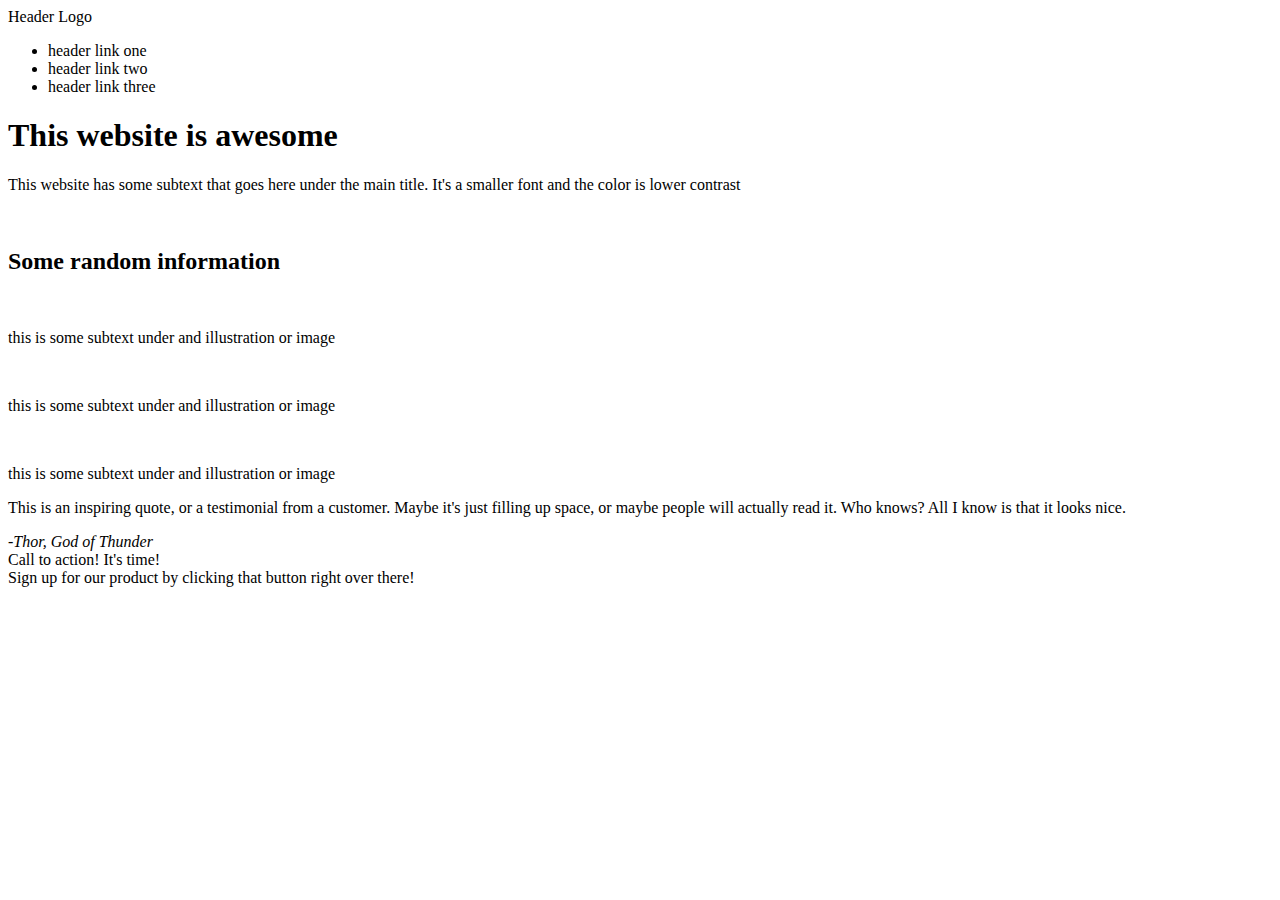
==== landing-page-updated/index.html @ 97ea9f0e "Initial html created for landing page" ====
<!DOCTYPE html>
<html lang="en">
  <head>
    <meta charset="UTF-8" />
    <meta http-equiv="X-UA-Compatible" content="IE=edge" />
    <meta name="viewport" content="width=device-width, initial-scale=1.0" />
    <title>Landing Page</title>
    <link rel="stylesheet" href="style.css" />
  </head>
  <body>
    <!-- Header -->

    <div class="header">
      <div class="header-logo">Header Logo</div>
      <div class="header-list">
        <ul>
          <li class="header-links">header link one</li>
          <li class="header-links">header link two</li>
          <li class="header-links">header link three</li>
        </ul>
      </div>
    </div>

    <!-- Header content -->

    <div class="header-content">
      <div class="header-left">
        <h1>This website is awesome</h1>
        <p>
          This website has some subtext that goes here under the main title.
          It's a smaller font and the color is lower contrast
        </p>
      </div>
      <div class="header-right">
        <img src="" alt="" class="header-img" />
      </div>
    </div>

    <!-- main content -->

    <div class="main-content">
      <div class="main-header">
        <h2>Some random information</h2>
      </div>
      <div class="content-cards">
        <img src="" alt="" class="card" />
        <p class="card-text">
          this is some subtext under and illustration or image
        </p>
        <img src="" alt="" class="card" />
        <p class="card-text">
          this is some subtext under and illustration or image
        </p>
        <img src="" alt="" class="card" />
        <p class="card-text">
          this is some subtext under and illustration or image
        </p>
      </div>
    </div>

    <!-- Quote -->

    <div class="quote">
      <p class="quote-text">
        This is an inspiring quote, or a testimonial from a customer. Maybe it's
        just filling up space, or maybe people will actually read it. Who knows?
        All I know is that it looks nice.
      </p>
      <cite>-Thor, God of Thunder</cite>
    </div>

    <!-- footer  -->
    <footer class="footer">
      <div class="footer-left">
        <div class="footer-header">Call to action! It's time!</div>
        <div class="footer-text">
          Sign up for our product by clicking that button right over there!
        </div>
      </div>
    </footer>
  </body>
</html>
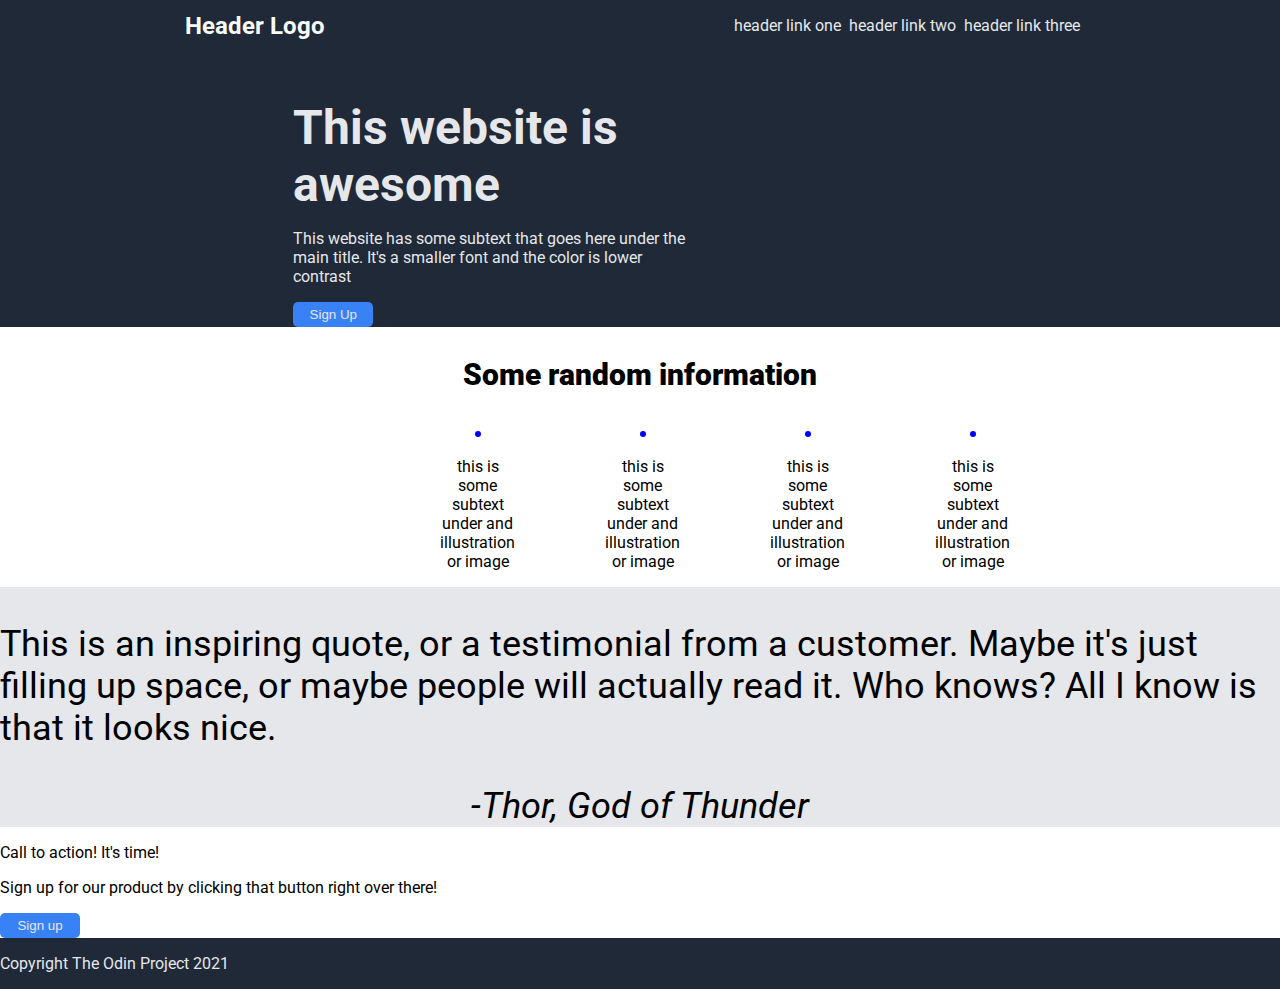
==== commit fe209cda: "continuing html and css updates" ====
--- a/landing-page-updated/index.html
+++ b/landing-page-updated/index.html
@@ -6,17 +6,20 @@
     <meta name="viewport" content="width=device-width, initial-scale=1.0" />
     <title>Landing Page</title>
     <link rel="stylesheet" href="style.css" />
+    <link rel="preconnect" href="https://fonts.googleapis.com">
+    <link rel="preconnect" href="https://fonts.gstatic.com" crossorigin>
+    <link href="https://fonts.googleapis.com/css2?family=Roboto:ital,wght@0,400;0,500;1,400&display=swap" rel="stylesheet"> 
   </head>
   <body>
     <!-- Header -->
 
     <div class="header">
-      <div class="header-logo">Header Logo</div>
+      <div id="header-logo">Header Logo</div>
       <div class="header-list">
         <ul>
-          <li class="header-links">header link one</li>
-          <li class="header-links">header link two</li>
-          <li class="header-links">header link three</li>
+          <li class="header-links"><a href="#">header link one</a></li>
+          <li class="header-links"><a href="#">header link two</a></li>
+          <li class="header-links"><a href="#">header link three</a></li>
         </ul>
       </div>
     </div>
@@ -25,14 +28,19 @@
 
     <div class="header-content">
       <div class="header-left">
-        <h1>This website is awesome</h1>
+        <p class="header-header">This website is awesome</h1>
         <p>
           This website has some subtext that goes here under the main title.
           It's a smaller font and the color is lower contrast
         </p>
+        <button class="header-button">Sign Up</button>
       </div>
       <div class="header-right">
-        <img src="" alt="" class="header-img" />
+        <img
+          src="https://images.unsplash.com/photo-1658148901393-8027e40d4f4b?ixlib=rb-1.2.1&ixid=MnwxMjA3fDB8MHxwaG90by1wYWdlfHx8fGVufDB8fHx8&auto=format&fit=crop&w=687&q=80"
+          alt=""
+          class="header-img"
+        />
       </div>
     </div>
 
@@ -40,21 +48,33 @@
 
     <div class="main-content">
       <div class="main-header">
-        <h2>Some random information</h2>
+        <p id="main-header">Some random information</p>
       </div>
       <div class="content-cards">
-        <img src="" alt="" class="card" />
-        <p class="card-text">
-          this is some subtext under and illustration or image
-        </p>
-        <img src="" alt="" class="card" />
-        <p class="card-text">
-          this is some subtext under and illustration or image
-        </p>
-        <img src="" alt="" class="card" />
-        <p class="card-text">
-          this is some subtext under and illustration or image
-        </p>
+        <div class="card-box">
+            <img src="https://images.unsplash.com/photo-1658052827377-3289408e1817?ixlib=rb-1.2.1&ixid=MnwxMjA3fDB8MHxwaG90by1wYWdlfHx8fGVufDB8fHx8&auto=format&fit=crop&w=735&q=80" alt="" class="card" />
+            <p class="card-text">
+            this is some subtext under and illustration or image
+            </p>
+        </div>
+        <div class="card-box">
+            <img src="https://images.unsplash.com/photo-1658052827377-3289408e1817?ixlib=rb-1.2.1&ixid=MnwxMjA3fDB8MHxwaG90by1wYWdlfHx8fGVufDB8fHx8&auto=format&fit=crop&w=735&q=80" alt="" class="card" />
+            <p class="card-text">
+            this is some subtext under and illustration or image
+            </p>
+        </div>
+        <div class="card-box">
+            <img src="https://images.unsplash.com/photo-1658052827377-3289408e1817?ixlib=rb-1.2.1&ixid=MnwxMjA3fDB8MHxwaG90by1wYWdlfHx8fGVufDB8fHx8&auto=format&fit=crop&w=735&q=80" alt="" class="card" />
+            <p class="card-text">
+            this is some subtext under and illustration or image
+            </p>
+        </div>
+        <div class="card-box">
+            <img src="https://images.unsplash.com/photo-1658052827377-3289408e1817?ixlib=rb-1.2.1&ixid=MnwxMjA3fDB8MHxwaG90by1wYWdlfHx8fGVufDB8fHx8&auto=format&fit=crop&w=735&q=80" alt="" class="card" />
+            <p class="card-text">
+            this is some subtext under and illustration or image
+            </p>
+        </div>
       </div>
     </div>
 
@@ -69,14 +89,26 @@
       <cite>-Thor, God of Thunder</cite>
     </div>
 
-    <!-- footer  -->
-    <footer class="footer">
-      <div class="footer-left">
-        <div class="footer-header">Call to action! It's time!</div>
-        <div class="footer-text">
-          Sign up for our product by clicking that button right over there!
+    <!-- signup  -->
+
+    <div class="signup">
+      <div class="signup-left">
+        <div class="signup-header">
+          <p id="signup-header">Call to action! It's time!</p>
+        </div>
+        <div class="signup-text">
+          <p id="signup-text">
+            Sign up for our product by clicking that button right over there!
+          </p>
         </div>
       </div>
+      <div class="signup-button">
+        <button>Sign up</button>
+      </div>
+    </div>
+
+    <footer class="footer">
+      <p class="footer-text">Copyright The Odin Project 2021</p>
     </footer>
   </body>
 </html>
--- a/landing-page-updated/style.css
+++ b/landing-page-updated/style.css
@@ -0,0 +1,122 @@
+body {
+    display: flex;
+    flex-direction: column;
+    height: 100vh;
+    font-family: 'Roboto', sans-serif;
+    margin: 0;
+}
+
+ul {
+    display: flex;
+    list-style: none;
+    gap: 8px;
+    padding-right: 16px;
+}
+
+a {
+    text-decoration: none;
+    color: #e5e7eb;
+}
+
+h1 {
+    font-weight: bold;
+}
+
+button {
+    background-color: #3882f6;
+    width: 80px;
+    height: 25px;
+    border-radius: 5px;
+    border: none;
+    color: #e5e7eb
+}
+
+.header,
+.footer,
+.header-content {
+    background-color: #1f2937;
+    color: #e5e7eb;
+}
+
+
+/* header */
+
+.header {
+    display: flex;
+    flex: 1;
+    justify-content: space-around;
+    align-items: center;
+}
+
+#header-logo {
+    font-size: 24px;
+    font-weight: bold;
+    color: #f9faf8;
+}
+
+.header-header {
+    font-size: 48px;
+    font-weight: bold;
+    margin-bottom: 0;
+}
+.header-content {
+    display: flex;
+    flex-direction: row;
+    justify-content: space-evenly;
+}
+
+.header-left {
+    display: flex;
+    flex-direction: column;
+    width: 400px;
+}
+
+.header-img {
+    width: auto;
+    height: 200px;
+}
+
+/* content */
+
+.main-content {
+    display: flex;
+    flex-direction: column;
+    justify-content: center;
+    align-items: center;
+}
+
+.main-header {
+    font-size: 30px;
+    font-weight: 900;
+}
+
+.card {
+    width: 100px;
+    width: 100px;
+    border: 3px solid blue;
+    border-radius: 5px;
+}
+
+.content-cards {
+    display: flex;
+    justify-content: space-evenly;
+    width: 400px;
+    gap: 90px;
+}
+
+.card-box {
+    text-align: center;
+}
+
+/* quote */
+
+.quote {
+    display: flex;
+    flex: 1;
+    flex-direction: column;
+    justify-content: center;
+    align-items: center;
+    background-color: #e5e7eb;
+    font-size: 36px;
+}
+
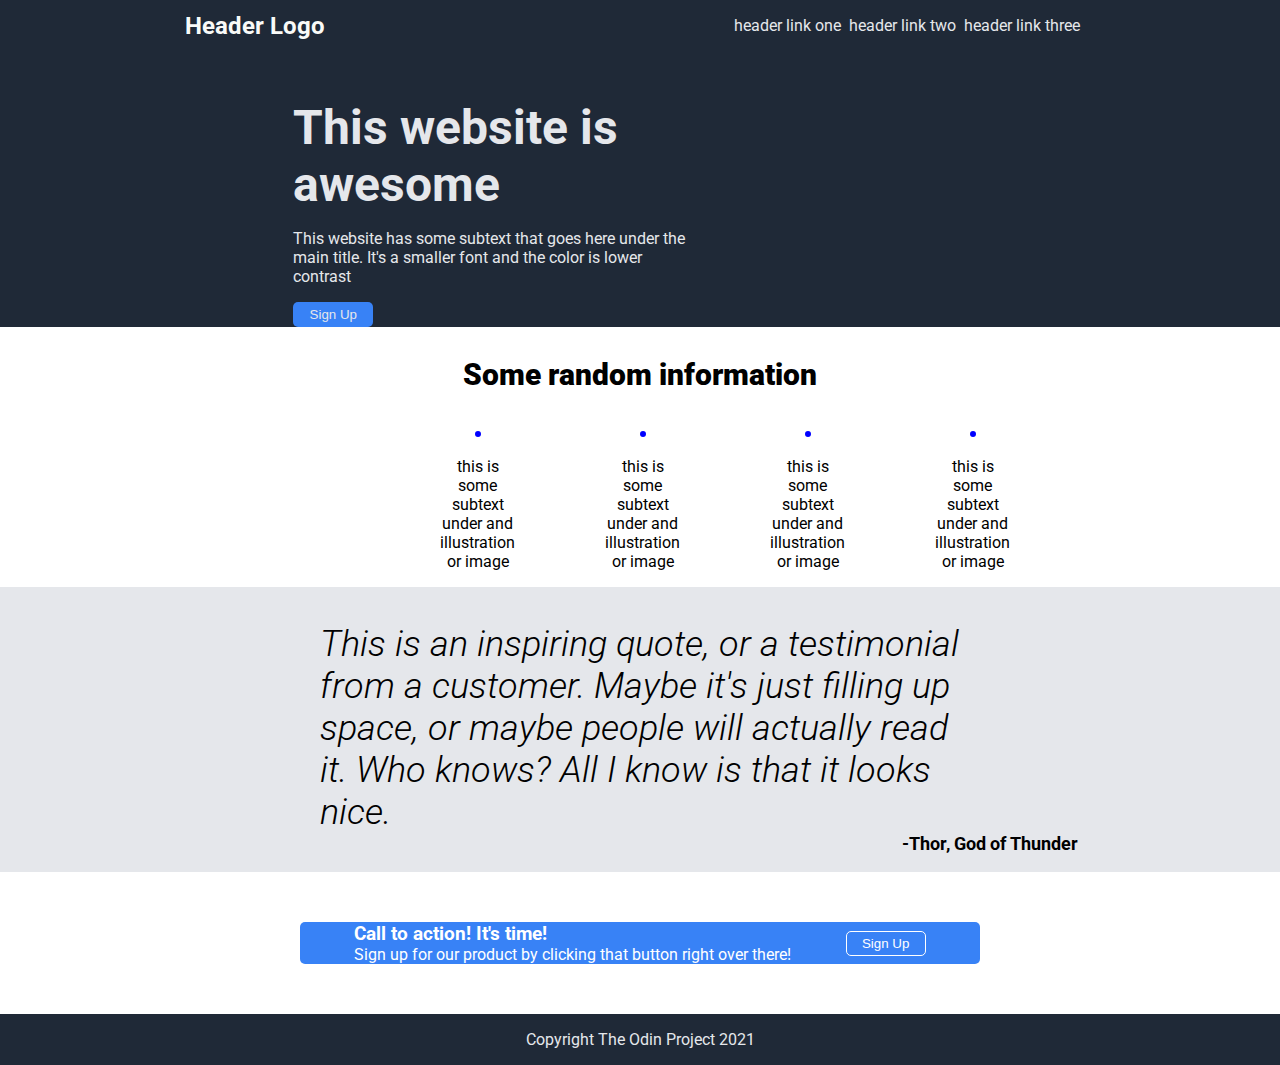
==== commit e9379346: "updated stylesheet and html docs" ====
--- a/landing-page-updated/index.html
+++ b/landing-page-updated/index.html
@@ -8,7 +8,7 @@
     <link rel="stylesheet" href="style.css" />
     <link rel="preconnect" href="https://fonts.googleapis.com">
     <link rel="preconnect" href="https://fonts.gstatic.com" crossorigin>
-    <link href="https://fonts.googleapis.com/css2?family=Roboto:ital,wght@0,400;0,500;1,400&display=swap" rel="stylesheet"> 
+    <link href="https://fonts.googleapis.com/css2?family=Roboto:ital,wght@0,400;0,500;1,300;1,400&display=swap" rel="stylesheet"> 
   </head>
   <body>
     <!-- Header -->
@@ -81,31 +81,39 @@
     <!-- Quote -->
 
     <div class="quote">
-      <p class="quote-text">
+      <p id="quote-text">
         This is an inspiring quote, or a testimonial from a customer. Maybe it's
         just filling up space, or maybe people will actually read it. Who knows?
         All I know is that it looks nice.
       </p>
-      <cite>-Thor, God of Thunder</cite>
+      <p id="quote-cite">-Thor, God of Thunder</p>
     </div>
 
     <!-- signup  -->
 
+      <!-- <div class="signup">
+        <div class="signup-left">
+            <p id="signup-header">Call to action! It's time!</p>
+            <p id="signup-text">
+            Sign up for our product by clicking that button right over there!
+            </p>
+        </div>
+        <div class="signup-button">
+          <button id="signup-button">Sign up</button>
+        </div>
+    </div> -->
+
     <div class="signup">
-      <div class="signup-left">
-        <div class="signup-header">
-          <p id="signup-header">Call to action! It's time!</p>
-        </div>
+      <div class="signup-content">
+        <div class="signup-header">Call to action! It's time!</div>
         <div class="signup-text">
-          <p id="signup-text">
-            Sign up for our product by clicking that button right over there!
-          </p>
+          Sign up for our product by clicking that button right over there!
         </div>
       </div>
-      <div class="signup-button">
-        <button>Sign up</button>
-      </div>
+      <button class="signup-button">Sign Up</button>
     </div>
+
+    <!-- footer -->
 
     <footer class="footer">
       <p class="footer-text">Copyright The Odin Project 2021</p>
--- a/landing-page-updated/style.css
+++ b/landing-page-updated/style.css
@@ -120,3 +120,82 @@
     font-size: 36px;
 }
 
+#quote-text {
+    width: 50%;
+    font-size: 36px;
+    font-weight: 300;
+    font-style: italic;
+    margin-bottom: 0;
+}
+
+#quote-cite {
+    font-style: none;
+    font-size: 18px;
+    font-weight: bold;
+    margin-top: 0;
+    padding-left: 700px;
+    
+}
+
+/* signup */
+
+/* .signup{
+    display: flex;
+    flex: 1;
+    justify-content: space-evenly;
+    align-items: center;
+    background-color: #3882f6;
+    color: #e5e7eb;
+}
+
+
+#signup-header,
+#signup-text {
+    margin: 0;
+}
+
+#signup-header {
+    font-weight: bold;
+    font-size: 1.2rem;
+}
+
+#signup-button {
+    border: 2px solid white;
+} */
+
+.signup {
+    display: flex;
+    justify-content: space-evenly;
+    align-items: center;
+    background-color: #3882f6;
+    color: white;
+    margin: 50px 300px; 
+    height: 100px;
+    border-radius: 5px;
+}
+
+.signup-header {
+    font-weight: bold;
+    font-size: 1.2rem;
+}
+
+.signup-text {
+    font-size: 16px;
+}
+
+.signup-button {
+    background-color: #3882f6;
+    border: 1px solid white;
+    color: white;
+    border-radius: 5px;
+}
+
+
+/* footer */
+
+.footer {
+    display: flex;
+    align-items: center;
+    justify-content: center;
+}
+
